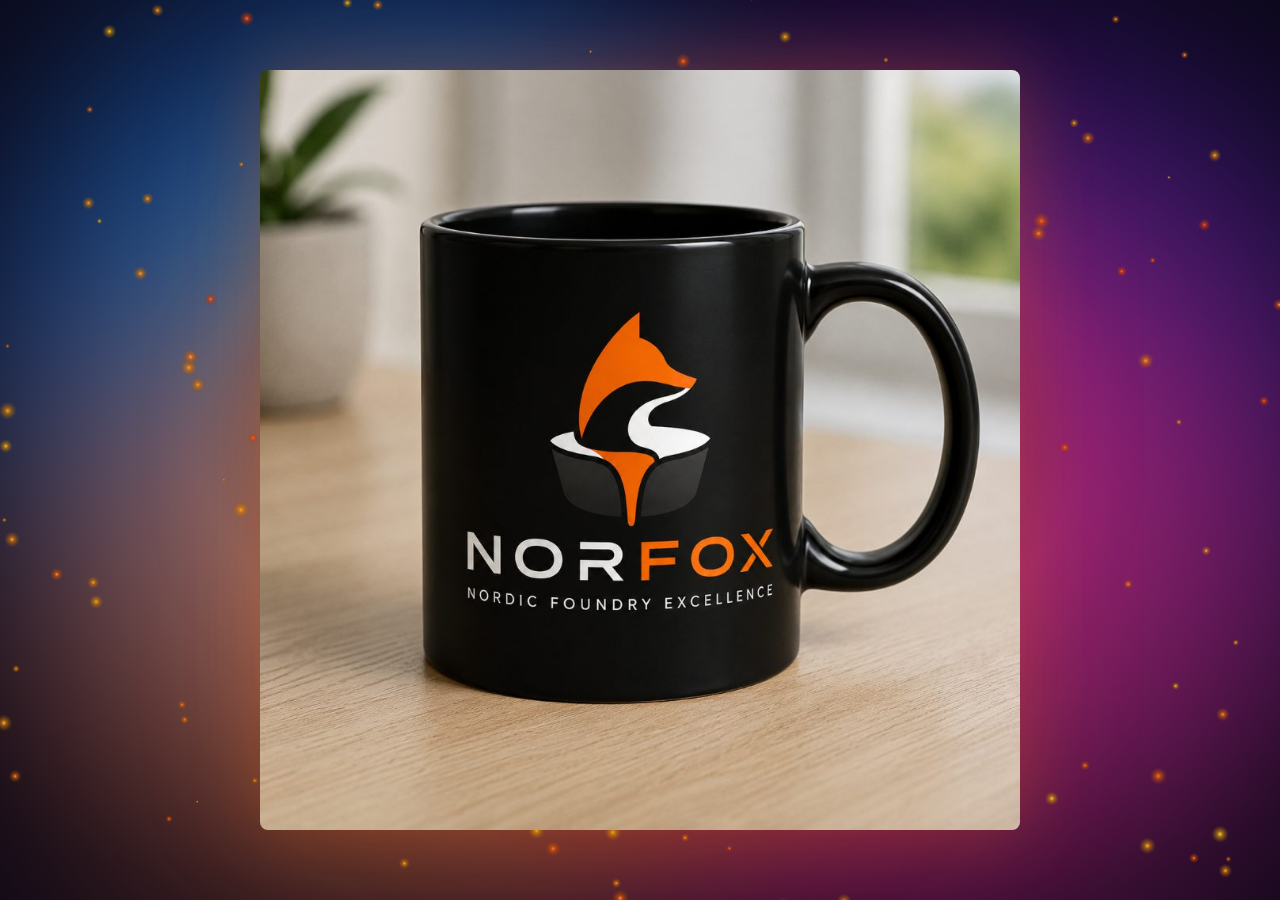
==== index.html @ e2c97a5e "Add files via upload" ====
<!DOCTYPE html>
<html lang="en">
<head>
  <meta charset="utf-8" />
  <title>Norfox — Nordic Foundry Excellence</title>
  <meta name="viewport" content="width=device-width, initial-scale=1" />
  <meta name="description" content="Norfox — Nordic Foundry Excellence. Coming soon." />
  <link rel="icon" type="image/png" href="favicon.png" />
  <style>
    *, *::before, *::after { box-sizing: border-box; margin: 0; padding: 0; }
    html, body { height: 100%; overflow: hidden; background: #0a0612; }

    @keyframes planet-spin {
      from { transform: translateX(0); }
      to   { transform: translateX(-50%); }
    }
    @keyframes planet-float {
      0%, 100% { transform: translateY(0px); }
      50%      { transform: translateY(-20px); }
    }
    @keyframes aurora-a {
      0%, 100% { transform: translate(-8%, -6%) scale(1.1); }
      50%      { transform: translate(10%, 8%) scale(1.3); }
    }
    @keyframes aurora-b {
      0%, 100% { transform: translate(6%, 4%) scale(1.2); }
      50%      { transform: translate(-10%, -8%) scale(1.05); }
    }
    @keyframes aurora-c {
      0%, 100% { transform: translate(4%, -8%) scale(1.15); }
      50%      { transform: translate(-6%, 10%) scale(1.35); }
    }

    .layer { position: fixed; inset: 0; }

    /* Aurora background */
    #aurora { z-index: 0; overflow: hidden; pointer-events: none; background: #0c0a1a; }
    .blob { position: absolute; border-radius: 50%; }
    .blob.a { width: 80vmax; height: 80vmax; left: -10%; top: -20%; filter: blur(90px); opacity: .85;
      background: radial-gradient(circle, #2bb8e8 0%, #1f6fd6 40%, transparent 70%);
      animation: aurora-a 22s ease-in-out infinite; }
    .blob.b { width: 75vmax; height: 75vmax; right: -15%; top: -10%; filter: blur(90px); opacity: .8;
      background: radial-gradient(circle, #7b34d6 0%, #4a1f9e 45%, transparent 72%);
      animation: aurora-b 26s ease-in-out infinite; }
    .blob.c { width: 80vmax; height: 80vmax; right: -10%; bottom: -25%; filter: blur(95px); opacity: .82;
      background: radial-gradient(circle, #e83a86 0%, #b3247a 45%, transparent 72%);
      animation: aurora-c 24s ease-in-out infinite; }
    .blob.d { width: 70vmax; height: 70vmax; left: -5%; bottom: -20%; filter: blur(100px); opacity: .7;
      background: radial-gradient(circle, #f0a878 0%, #d6663c 45%, transparent 72%);
      animation: aurora-a 28s ease-in-out infinite reverse; }
    #aurora .vignette { position: absolute; inset: 0;
      background: radial-gradient(ellipse 70% 60% at 50% 48%, rgba(8,4,18,.45) 0%, rgba(8,4,18,.15) 50%, rgba(8,4,18,.55) 100%); }

    /* Jupiter planet */
    #planet-layer { z-index: 1; display: flex; align-items: center; justify-content: center; pointer-events: none; }
    #planet { width: 66vmin; height: 66vmin; flex-shrink: 0; animation: planet-float 10s ease-in-out infinite; }
    #planet .globe { width: 100%; height: 100%; border-radius: 50%; overflow: hidden; position: relative;
      box-shadow: 0 0 90px rgba(200,115,30,.55), 0 0 220px rgba(170,80,15,.25); }
    #planet .bands { width: 200%; height: 100%; position: relative; animation: planet-spin 34s linear infinite;
      background: linear-gradient(to bottom,
        #EDD9A3 0%, #EDD9A3 5%, #B87020 5%, #B87020 10%, #E8C87A 10%, #E8C87A 16%,
        #4E2C08 16%, #4E2C08 21%, #CF8E30 21%, #CF8E30 27%, #F2E4BA 27%, #F2E4BA 33%,
        #A85818 33%, #A85818 38%, #E3C668 38%, #E3C668 44%, #5A3510 44%, #5A3510 49%,
        #EDD9A3 49%, #EDD9A3 53%, #B87020 53%, #B87020 58%, #E8C87A 58%, #E8C87A 64%,
        #4E2C08 64%, #4E2C08 69%, #CF8E30 69%, #CF8E30 75%, #F2E4BA 75%, #F2E4BA 81%,
        #A85818 81%, #A85818 86%, #E3C668 86%, #E3C668 92%, #5A3510 92%, #5A3510 97%,
        #EDD9A3 97%, #EDD9A3 100%); }
    #planet .grs { position: absolute; top: 36%; width: 13%; height: 8%; border-radius: 50%;
      background: radial-gradient(ellipse, #E83010 0%, #BB2505 55%, rgba(80,10,3,.4) 85%, transparent 100%);
      box-shadow: 0 0 18px rgba(220,50,15,.7); }
    #planet .shade { position: absolute; inset: 0; border-radius: 50%; pointer-events: none;
      background:
        radial-gradient(circle at 34% 28%, rgba(255,255,255,.20) 0%, transparent 52%),
        radial-gradient(circle at 68% 72%, rgba(0,0,0,.60) 0%, transparent 52%),
        radial-gradient(circle at 50% 50%, transparent 42%, rgba(0,0,0,.50) 100%); }

    /* Embers */
    #embers { z-index: 2; }
    #embers canvas { width: 100%; height: 100%; display: block; }

    /* Slideshow */
    #stage { z-index: 3; display: flex; align-items: center; justify-content: center; padding: 40px; pointer-events: none; }
    #frame { position: relative; width: min(760px, 90vw); aspect-ratio: 1 / 1; display: flex; align-items: center; justify-content: center; }
    #frame img { position: absolute; max-width: 100%; max-height: 100%; height: auto; display: block; border-radius: 8px;
      box-shadow: 0 0 70px rgba(220,90,20,.30), 0 0 140px rgba(220,90,20,.12);
      opacity: 0; transform: rotate(12deg) scale(.82);
      transition: opacity 1.6s ease, transform 1.6s ease; }
    #frame img.active { opacity: 1; transform: rotate(0deg) scale(1); }
  </style>
</head>
<body>
  <div id="aurora" class="layer">
    <div class="blob a"></div>
    <div class="blob b"></div>
    <div class="blob c"></div>
    <div class="blob d"></div>
    <div class="vignette"></div>
  </div>

  <div id="planet-layer" class="layer">
    <div id="planet">
      <div class="globe">
        <div class="bands">
          <div class="grs" style="left: 19%;"></div>
          <div class="grs" style="left: 69%;"></div>
        </div>
        <div class="shade"></div>
      </div>
    </div>
  </div>

  <div id="embers" class="layer"><canvas id="ember-canvas"></canvas></div>

  <div id="stage" class="layer">
    <div id="frame">
      <img class="active" src="img/logo.jpg" alt="Norfox — Nordic Foundry Excellence" />
      <img src="img/mug-black.jpg" alt="Norfox black mug" />
      <img src="img/mug-white.jpg" alt="Norfox white mug" />
      <img src="img/mug-octagon.jpg" alt="Norfox octagon mug" />
      <img src="img/sketch.jpg" alt="Norfox logo sketch" />
      <img src="img/character.jpg" alt="Norfox foundry mug character" />
      <img src="img/helmet.jpg" alt="Norfox safety helmet" />
      <img src="img/fox-sketch.jpg" alt="Norfox fox sketch" />
      <img src="img/nordic-map.jpg" alt="Nordic region map" />
    </div>
  </div>

  <script>
    /* ---- Slideshow ---- */
    (function () {
      var slides = document.querySelectorAll('#frame img');
      var i = 0;
      setInterval(function () {
        slides[i].classList.remove('active');
        i = (i + 1) % slides.length;
        slides[i].classList.add('active');
      }, 5000);
    })();

    /* ---- Ember particles ---- */
    (function () {
      var canvas = document.getElementById('ember-canvas');
      var ctx = canvas.getContext('2d');
      var particles = [];

      function resize() { canvas.width = window.innerWidth; canvas.height = window.innerHeight; }
      window.addEventListener('resize', resize);
      resize();

      function spawn(scatter) {
        return {
          x: Math.random() * canvas.width,
          y: scatter ? Math.random() * canvas.height : canvas.height + 10,
          size: Math.random() * 2.5 + 0.5,
          speedY: Math.random() * 1.8 + 0.6,
          speedX: (Math.random() - 0.5) * 0.6,
          life: Math.random() * 0.5 + 0.5,
          maxLife: 1,
          hue: Math.random() * 30 + 15,
          brightness: Math.random() * 20 + 55,
          drift: (Math.random() - 0.5) * 0.02
        };
      }

      function loop() {
        var W = canvas.width, H = canvas.height;
        ctx.clearRect(0, 0, W, H);

        var target = Math.floor(W * H / 8000);
        while (particles.length < target) {
          var p = spawn(true); p.maxLife = p.life; particles.push(p);
        }
        if (Math.random() < 0.4) { var q = spawn(false); q.maxLife = q.life; particles.push(q); }

        particles = particles.filter(function (p) { return p.life > 0; });
        for (var k = 0; k < particles.length; k++) {
          var pt = particles[k];
          pt.life -= 0.004;
          pt.speedX += pt.drift;
          pt.speedX = Math.max(-1, Math.min(1, pt.speedX));
          pt.x += pt.speedX;
          pt.y -= pt.speedY;

          var ratio = pt.maxLife > 0 ? Math.max(0, Math.min(1, pt.life / pt.maxLife)) : 0;
          var alpha = Math.pow(ratio, 0.6) || 0;
          var r = pt.size * (1 + (1 - ratio) * 0.5);

          var grad = ctx.createRadialGradient(pt.x, pt.y, 0, pt.x, pt.y, r * 3);
          grad.addColorStop(0, 'hsla(' + pt.hue + ', 100%, ' + pt.brightness + '%, ' + alpha + ')');
          grad.addColorStop(0.3, 'hsla(' + pt.hue + ', 100%, 45%, ' + (alpha * 0.6) + ')');
          grad.addColorStop(1, 'hsla(' + pt.hue + ', 80%, 30%, 0)');

          ctx.beginPath();
          ctx.arc(pt.x, pt.y, r * 3, 0, Math.PI * 2);
          ctx.fillStyle = grad;
          ctx.fill();
        }
        requestAnimationFrame(loop);
      }
      loop();
    })();
  </script>
</body>
</html>
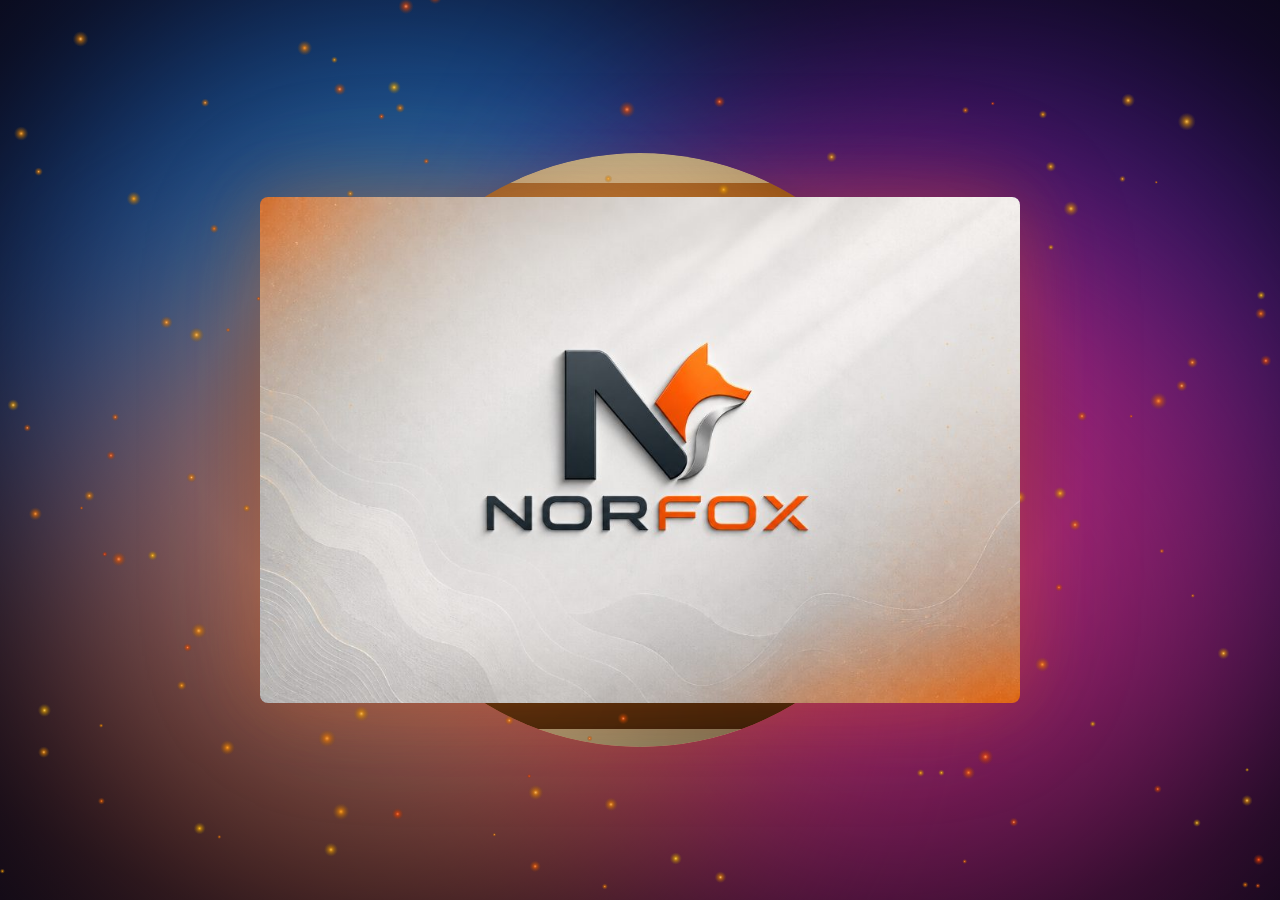
==== commit 7bd03aa2: "Add files via upload" ====
--- a/index.html
+++ b/index.html
@@ -55,8 +55,12 @@
     #planet-layer { z-index: 1; display: flex; align-items: center; justify-content: center; pointer-events: none; }
     #planet { width: 66vmin; height: 66vmin; flex-shrink: 0; animation: planet-float 10s ease-in-out infinite; }
     #planet .globe { width: 100%; height: 100%; border-radius: 50%; overflow: hidden; position: relative;
+      isolation: isolate; -webkit-transform: translateZ(0); transform: translateZ(0);
+      -webkit-mask-image: radial-gradient(circle, #fff 99.5%, transparent 100%);
+      mask-image: radial-gradient(circle, #fff 99.5%, transparent 100%);
       box-shadow: 0 0 90px rgba(200,115,30,.55), 0 0 220px rgba(170,80,15,.25); }
     #planet .bands { width: 200%; height: 100%; position: relative; animation: planet-spin 34s linear infinite;
+      -webkit-backface-visibility: hidden; backface-visibility: hidden; will-change: transform;
       background: linear-gradient(to bottom,
         #EDD9A3 0%, #EDD9A3 5%, #B87020 5%, #B87020 10%, #E8C87A 10%, #E8C87A 16%,
         #4E2C08 16%, #4E2C08 21%, #CF8E30 21%, #CF8E30 27%, #F2E4BA 27%, #F2E4BA 33%,
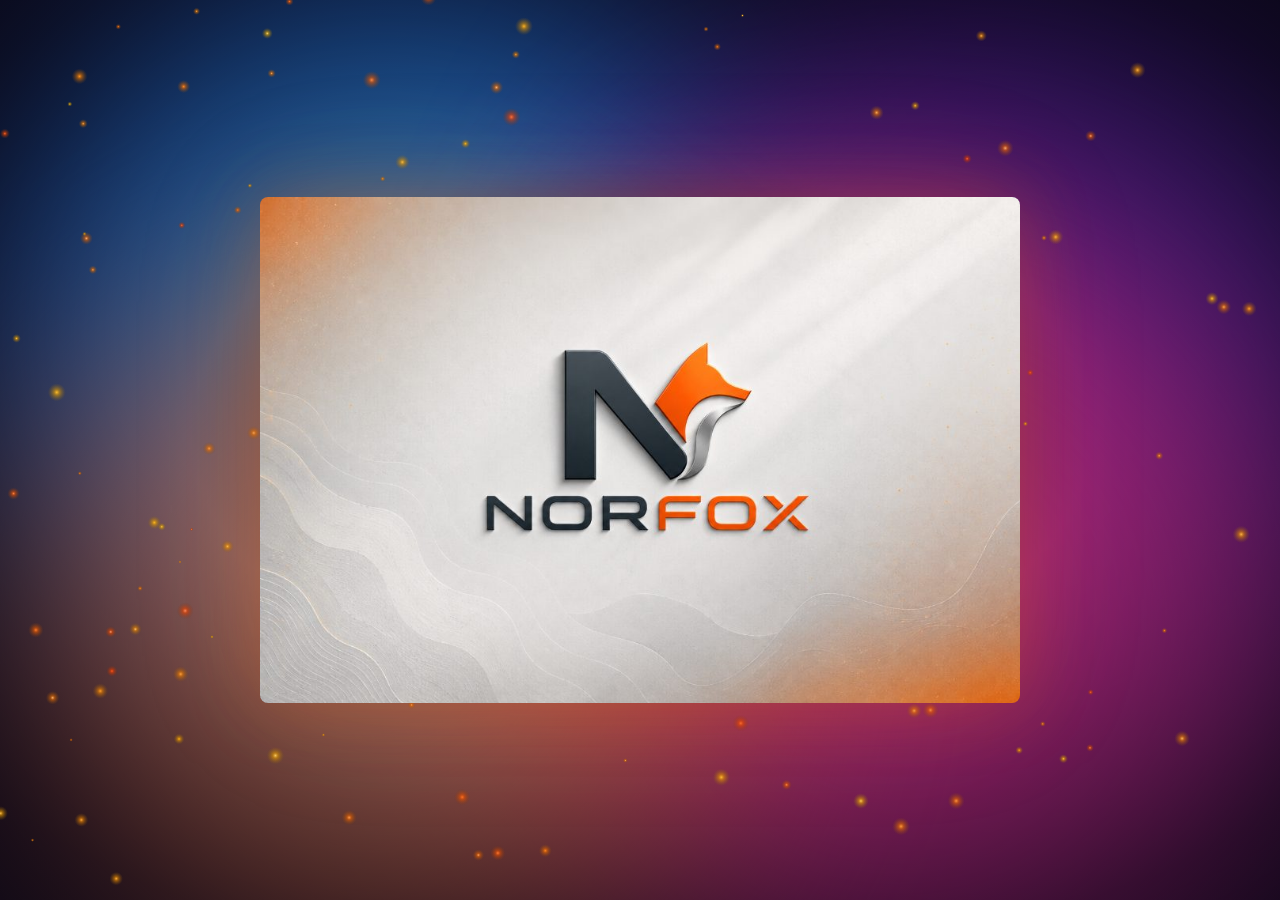
==== commit 85bc85fe: "Add files via upload" ====
--- a/index.html
+++ b/index.html
@@ -10,14 +10,6 @@
     *, *::before, *::after { box-sizing: border-box; margin: 0; padding: 0; }
     html, body { height: 100%; overflow: hidden; background: #0a0612; }
 
-    @keyframes planet-spin {
-      from { transform: translateX(0); }
-      to   { transform: translateX(-50%); }
-    }
-    @keyframes planet-float {
-      0%, 100% { transform: translateY(0px); }
-      50%      { transform: translateY(-20px); }
-    }
     @keyframes aurora-a {
       0%, 100% { transform: translate(-8%, -6%) scale(1.1); }
       50%      { transform: translate(10%, 8%) scale(1.3); }
@@ -51,33 +43,6 @@
     #aurora .vignette { position: absolute; inset: 0;
       background: radial-gradient(ellipse 70% 60% at 50% 48%, rgba(8,4,18,.45) 0%, rgba(8,4,18,.15) 50%, rgba(8,4,18,.55) 100%); }
 
-    /* Jupiter planet */
-    #planet-layer { z-index: 1; display: flex; align-items: center; justify-content: center; pointer-events: none; }
-    #planet { width: 66vmin; height: 66vmin; flex-shrink: 0; animation: planet-float 10s ease-in-out infinite; }
-    #planet .globe { width: 100%; height: 100%; border-radius: 50%; overflow: hidden; position: relative;
-      isolation: isolate; -webkit-transform: translateZ(0); transform: translateZ(0);
-      -webkit-mask-image: radial-gradient(circle, #fff 99.5%, transparent 100%);
-      mask-image: radial-gradient(circle, #fff 99.5%, transparent 100%);
-      box-shadow: 0 0 90px rgba(200,115,30,.55), 0 0 220px rgba(170,80,15,.25); }
-    #planet .bands { width: 200%; height: 100%; position: relative; animation: planet-spin 34s linear infinite;
-      -webkit-backface-visibility: hidden; backface-visibility: hidden; will-change: transform;
-      background: linear-gradient(to bottom,
-        #EDD9A3 0%, #EDD9A3 5%, #B87020 5%, #B87020 10%, #E8C87A 10%, #E8C87A 16%,
-        #4E2C08 16%, #4E2C08 21%, #CF8E30 21%, #CF8E30 27%, #F2E4BA 27%, #F2E4BA 33%,
-        #A85818 33%, #A85818 38%, #E3C668 38%, #E3C668 44%, #5A3510 44%, #5A3510 49%,
-        #EDD9A3 49%, #EDD9A3 53%, #B87020 53%, #B87020 58%, #E8C87A 58%, #E8C87A 64%,
-        #4E2C08 64%, #4E2C08 69%, #CF8E30 69%, #CF8E30 75%, #F2E4BA 75%, #F2E4BA 81%,
-        #A85818 81%, #A85818 86%, #E3C668 86%, #E3C668 92%, #5A3510 92%, #5A3510 97%,
-        #EDD9A3 97%, #EDD9A3 100%); }
-    #planet .grs { position: absolute; top: 36%; width: 13%; height: 8%; border-radius: 50%;
-      background: radial-gradient(ellipse, #E83010 0%, #BB2505 55%, rgba(80,10,3,.4) 85%, transparent 100%);
-      box-shadow: 0 0 18px rgba(220,50,15,.7); }
-    #planet .shade { position: absolute; inset: 0; border-radius: 50%; pointer-events: none;
-      background:
-        radial-gradient(circle at 34% 28%, rgba(255,255,255,.20) 0%, transparent 52%),
-        radial-gradient(circle at 68% 72%, rgba(0,0,0,.60) 0%, transparent 52%),
-        radial-gradient(circle at 50% 50%, transparent 42%, rgba(0,0,0,.50) 100%); }
-
     /* Embers */
     #embers { z-index: 2; }
     #embers canvas { width: 100%; height: 100%; display: block; }
@@ -99,18 +64,6 @@
     <div class="blob c"></div>
     <div class="blob d"></div>
     <div class="vignette"></div>
-  </div>
-
-  <div id="planet-layer" class="layer">
-    <div id="planet">
-      <div class="globe">
-        <div class="bands">
-          <div class="grs" style="left: 19%;"></div>
-          <div class="grs" style="left: 69%;"></div>
-        </div>
-        <div class="shade"></div>
-      </div>
-    </div>
   </div>
 
   <div id="embers" class="layer"><canvas id="ember-canvas"></canvas></div>
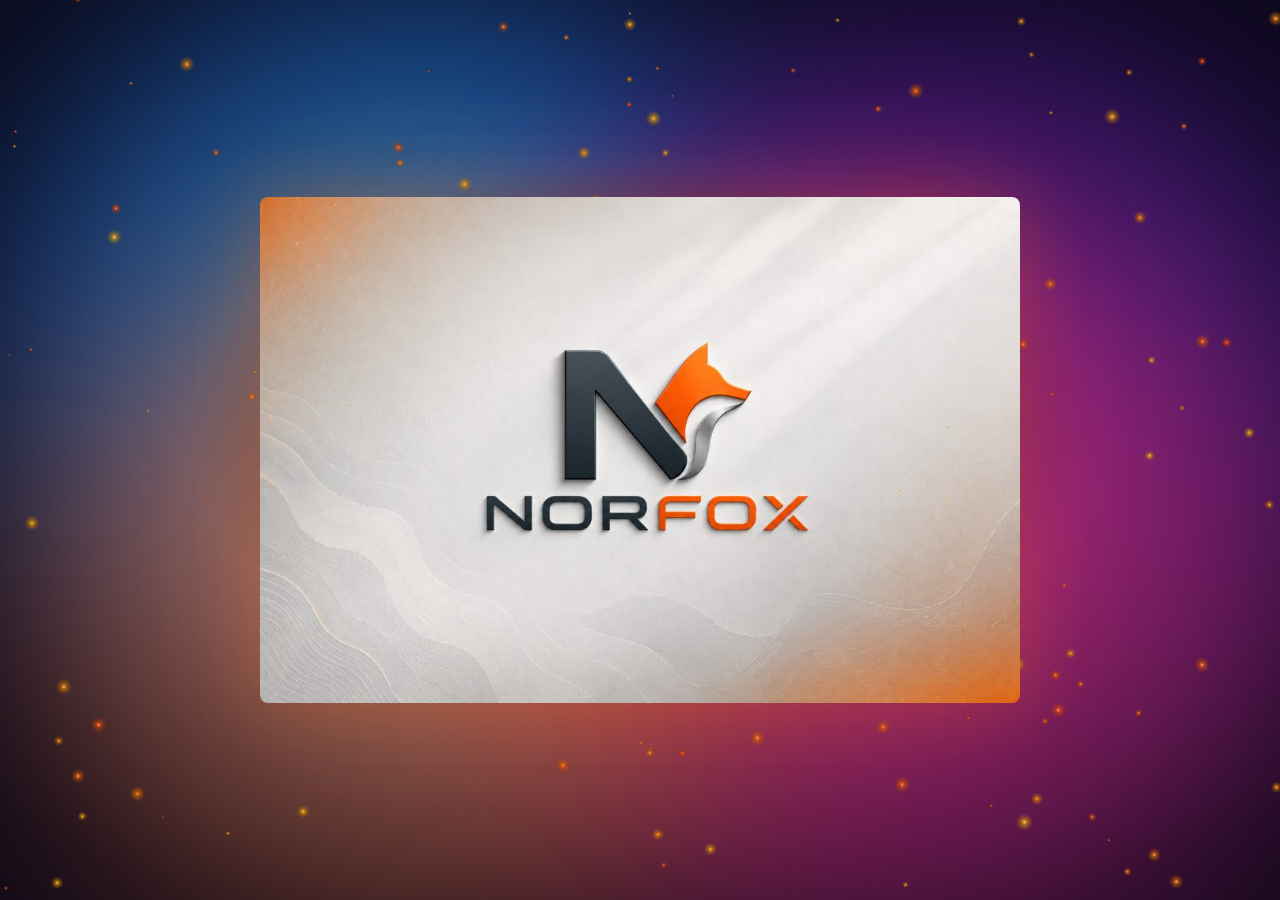
==== commit bb2d73b0: "Update title to use uppercase 'NORFOX'" ====
--- a/index.html
+++ b/index.html
@@ -2,7 +2,7 @@
 <html lang="en">
 <head>
   <meta charset="utf-8" />
-  <title>Norfox — Nordic Foundry Excellence</title>
+  <title>NORFOX - Nordic Foundry Excellence</title>
   <meta name="viewport" content="width=device-width, initial-scale=1" />
   <meta name="description" content="Norfox — Nordic Foundry Excellence. Coming soon." />
   <link rel="icon" type="image/png" href="favicon.png" />
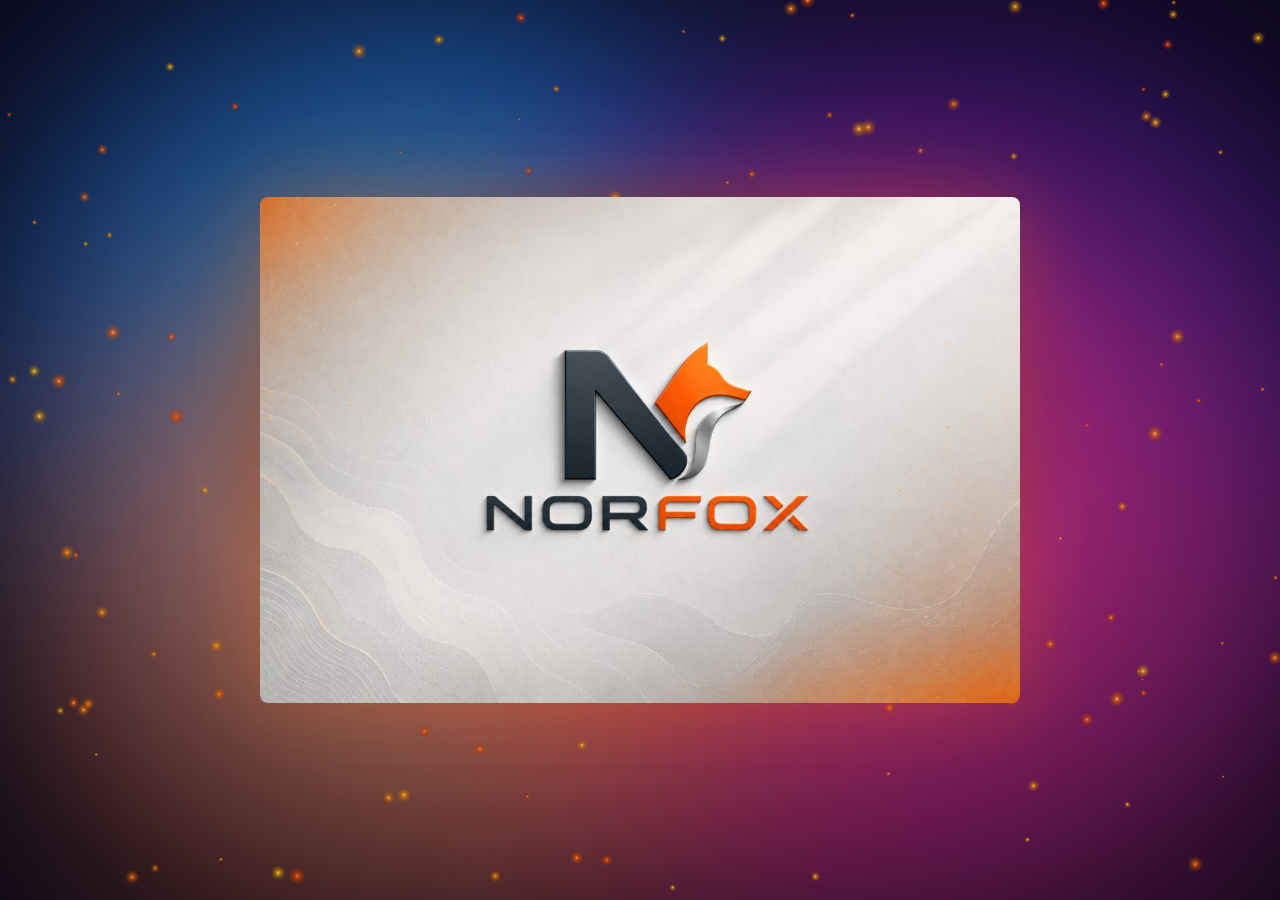
==== commit 9baa3dab: "Add image of ladle to index.html" ====
--- a/index.html
+++ b/index.html
@@ -78,6 +78,7 @@
       <img src="img/character.jpg" alt="Norfox foundry mug character" />
       <img src="img/helmet.jpg" alt="Norfox safety helmet" />
       <img src="img/fox-sketch.jpg" alt="Norfox fox sketch" />
+      <img src="img/ladle.jpg" alt="ladle" />
       <img src="img/nordic-map.jpg" alt="Nordic region map" />
     </div>
   </div>
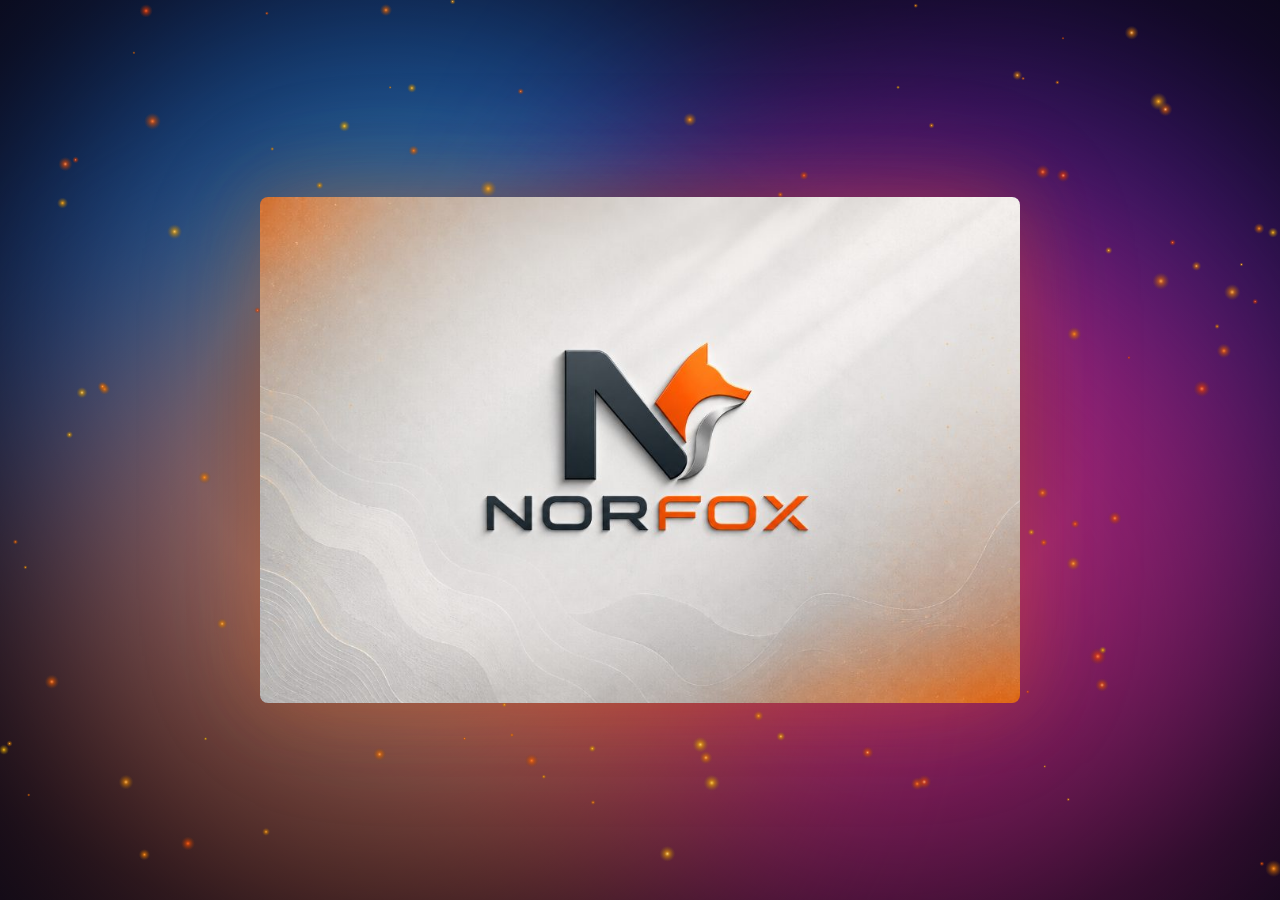
==== commit 49da35af: "Modify alt attributes for image elements Updated alt text for images to improve accessibility." ====
--- a/index.html
+++ b/index.html
@@ -77,8 +77,8 @@
       <img src="img/sketch.jpg" alt="Norfox logo sketch" />
       <img src="img/character.jpg" alt="Norfox foundry mug character" />
       <img src="img/helmet.jpg" alt="Norfox safety helmet" />
-      <img src="img/fox-sketch.jpg" alt="Norfox fox sketch" />
-      <img src="img/ladle.jpg" alt="ladle" />
+      <img src="img/fox-sketch.jpg" alt="Norfox sketch" />
+      <img src="img/ladle.jpg" alt="ladle with the fox" />
       <img src="img/nordic-map.jpg" alt="Nordic region map" />
     </div>
   </div>
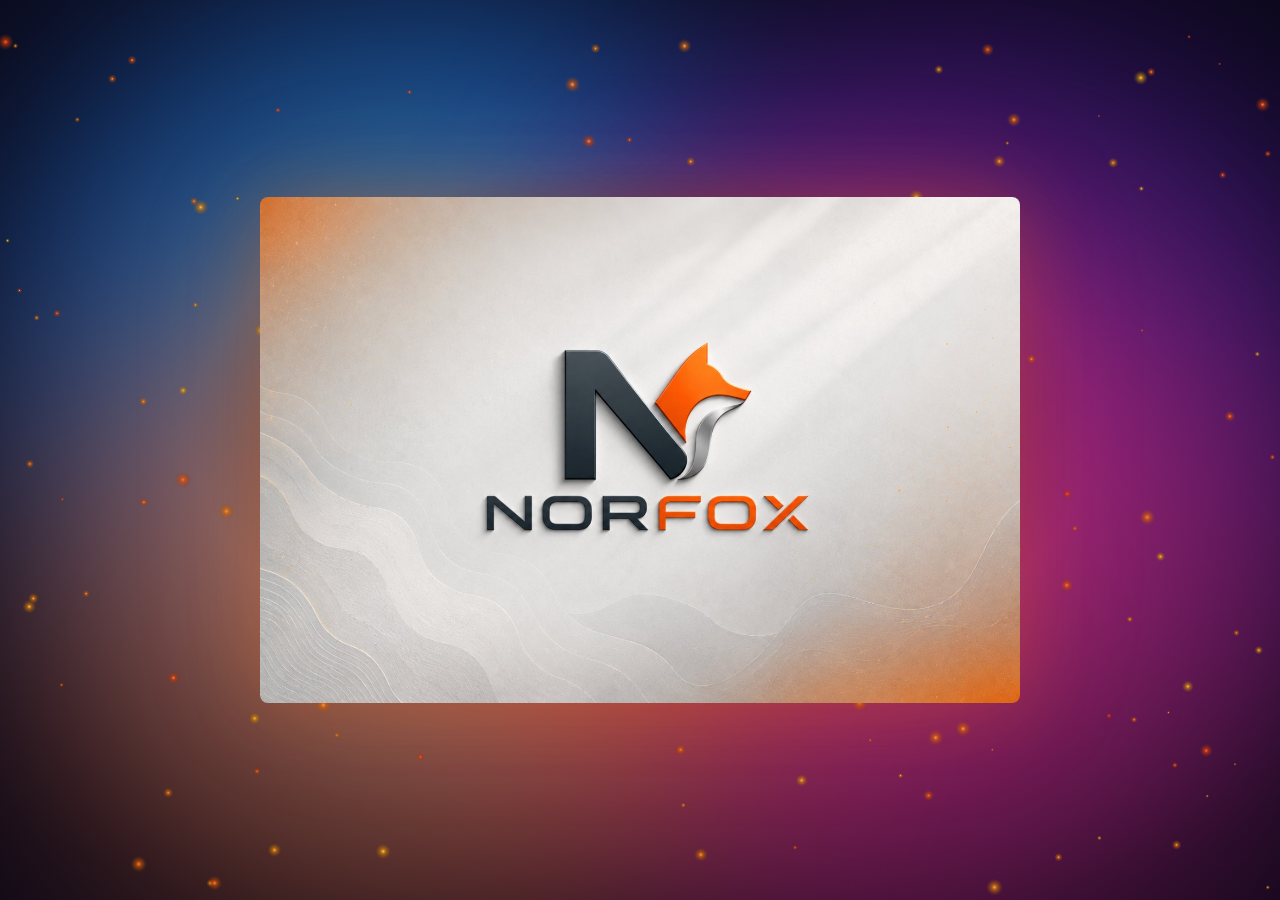
==== commit 99be9cf3: "Add files via upload" ====
--- a/index.html
+++ b/index.html
@@ -2,7 +2,7 @@
 <html lang="en">
 <head>
   <meta charset="utf-8" />
-  <title>NORFOX - Nordic Foundry Excellence</title>
+  <title>Norfox — Nordic Foundry Excellence</title>
   <meta name="viewport" content="width=device-width, initial-scale=1" />
   <meta name="description" content="Norfox — Nordic Foundry Excellence. Coming soon." />
   <link rel="icon" type="image/png" href="favicon.png" />
@@ -77,9 +77,12 @@
       <img src="img/sketch.jpg" alt="Norfox logo sketch" />
       <img src="img/character.jpg" alt="Norfox foundry mug character" />
       <img src="img/helmet.jpg" alt="Norfox safety helmet" />
-      <img src="img/fox-sketch.jpg" alt="Norfox sketch" />
-      <img src="img/ladle.jpg" alt="ladle with the fox" />
+      <img src="img/fox-sketch.jpg" alt="Norfox fox sketch" />
       <img src="img/nordic-map.jpg" alt="Nordic region map" />
+      <img src="img/bugatti.jpg" alt="Norfox Bugatti Chiron" />
+      <img src="img/volvo-ex60.jpg" alt="Norfox Volvo EX60" />
+      <img src="img/excavator.jpg" alt="Norfox Volvo excavator" />
+      <img src="img/mousepad.jpg" alt="Norfox mousepad and notebook" />
     </div>
   </div>
 
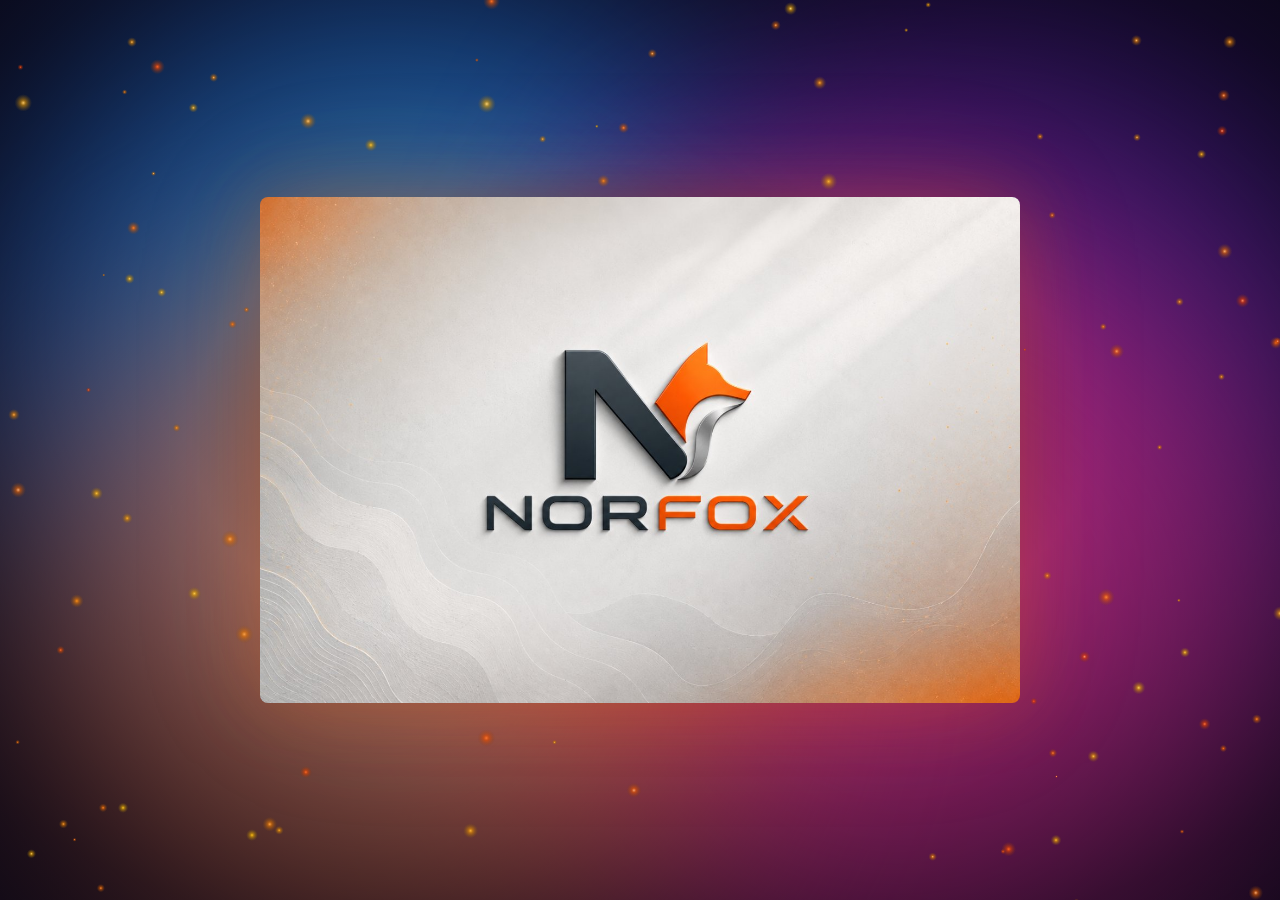
==== commit 46fff910: "Update images in index.html Removed some mug images and added new images for Volvo EX60, character, " ====
--- a/index.html
+++ b/index.html
@@ -72,15 +72,15 @@
     <div id="frame">
       <img class="active" src="img/logo.jpg" alt="Norfox — Nordic Foundry Excellence" />
       <img src="img/mug-black.jpg" alt="Norfox black mug" />
-      <img src="img/mug-white.jpg" alt="Norfox white mug" />
+      <img src="img/volvo-ex60.jpg" alt="Norfox Volvo EX60" />
+      <img src="img/helmet.jpg" alt="Norfox safety helmet" />
       <img src="img/mug-octagon.jpg" alt="Norfox octagon mug" />
+      <img src="img/fox-sketch.jpg" alt="Norfox fox sketch" />
+      <img src="img/character.jpg" alt="Norfox foundry mug character" />
       <img src="img/sketch.jpg" alt="Norfox logo sketch" />
-      <img src="img/character.jpg" alt="Norfox foundry mug character" />
-      <img src="img/helmet.jpg" alt="Norfox safety helmet" />
-      <img src="img/fox-sketch.jpg" alt="Norfox fox sketch" />
       <img src="img/nordic-map.jpg" alt="Nordic region map" />
       <img src="img/bugatti.jpg" alt="Norfox Bugatti Chiron" />
-      <img src="img/volvo-ex60.jpg" alt="Norfox Volvo EX60" />
+      <img src="img/mug-white.jpg" alt="Norfox white mug" />
       <img src="img/excavator.jpg" alt="Norfox Volvo excavator" />
       <img src="img/mousepad.jpg" alt="Norfox mousepad and notebook" />
     </div>
